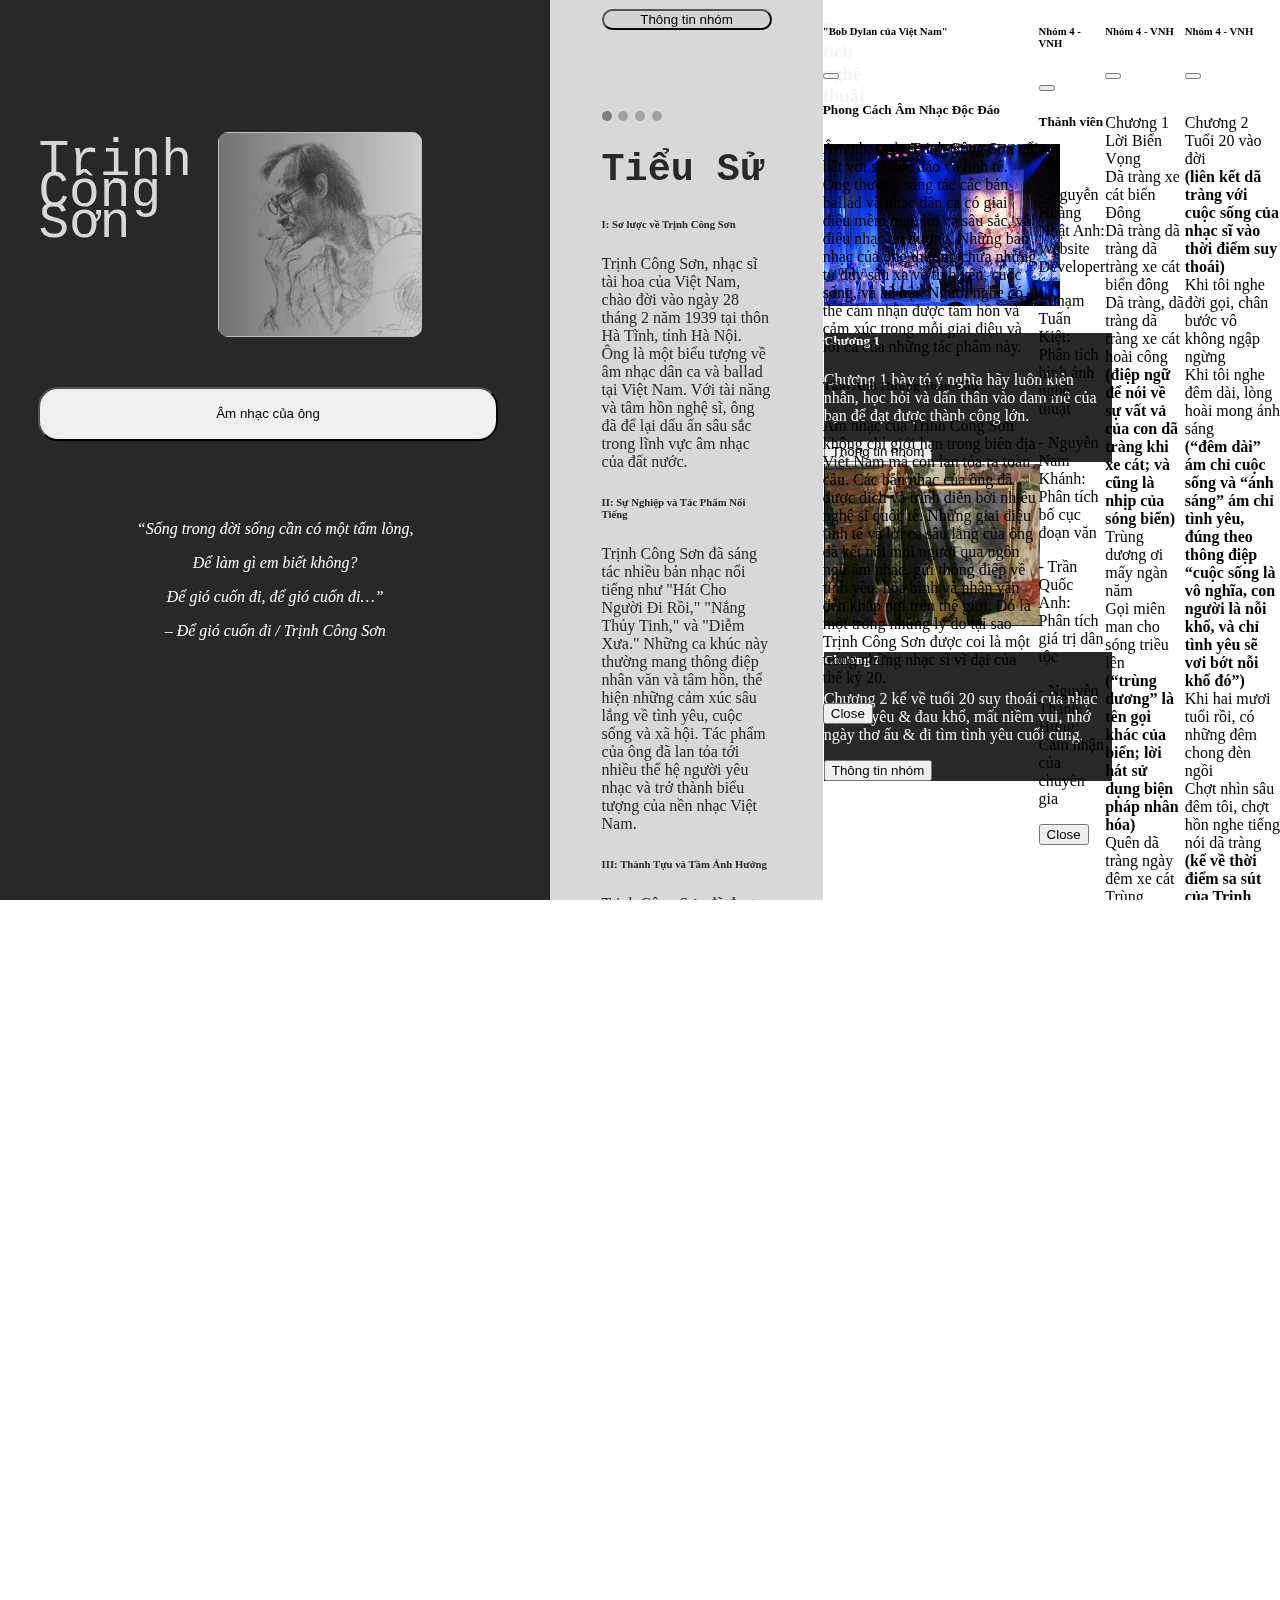
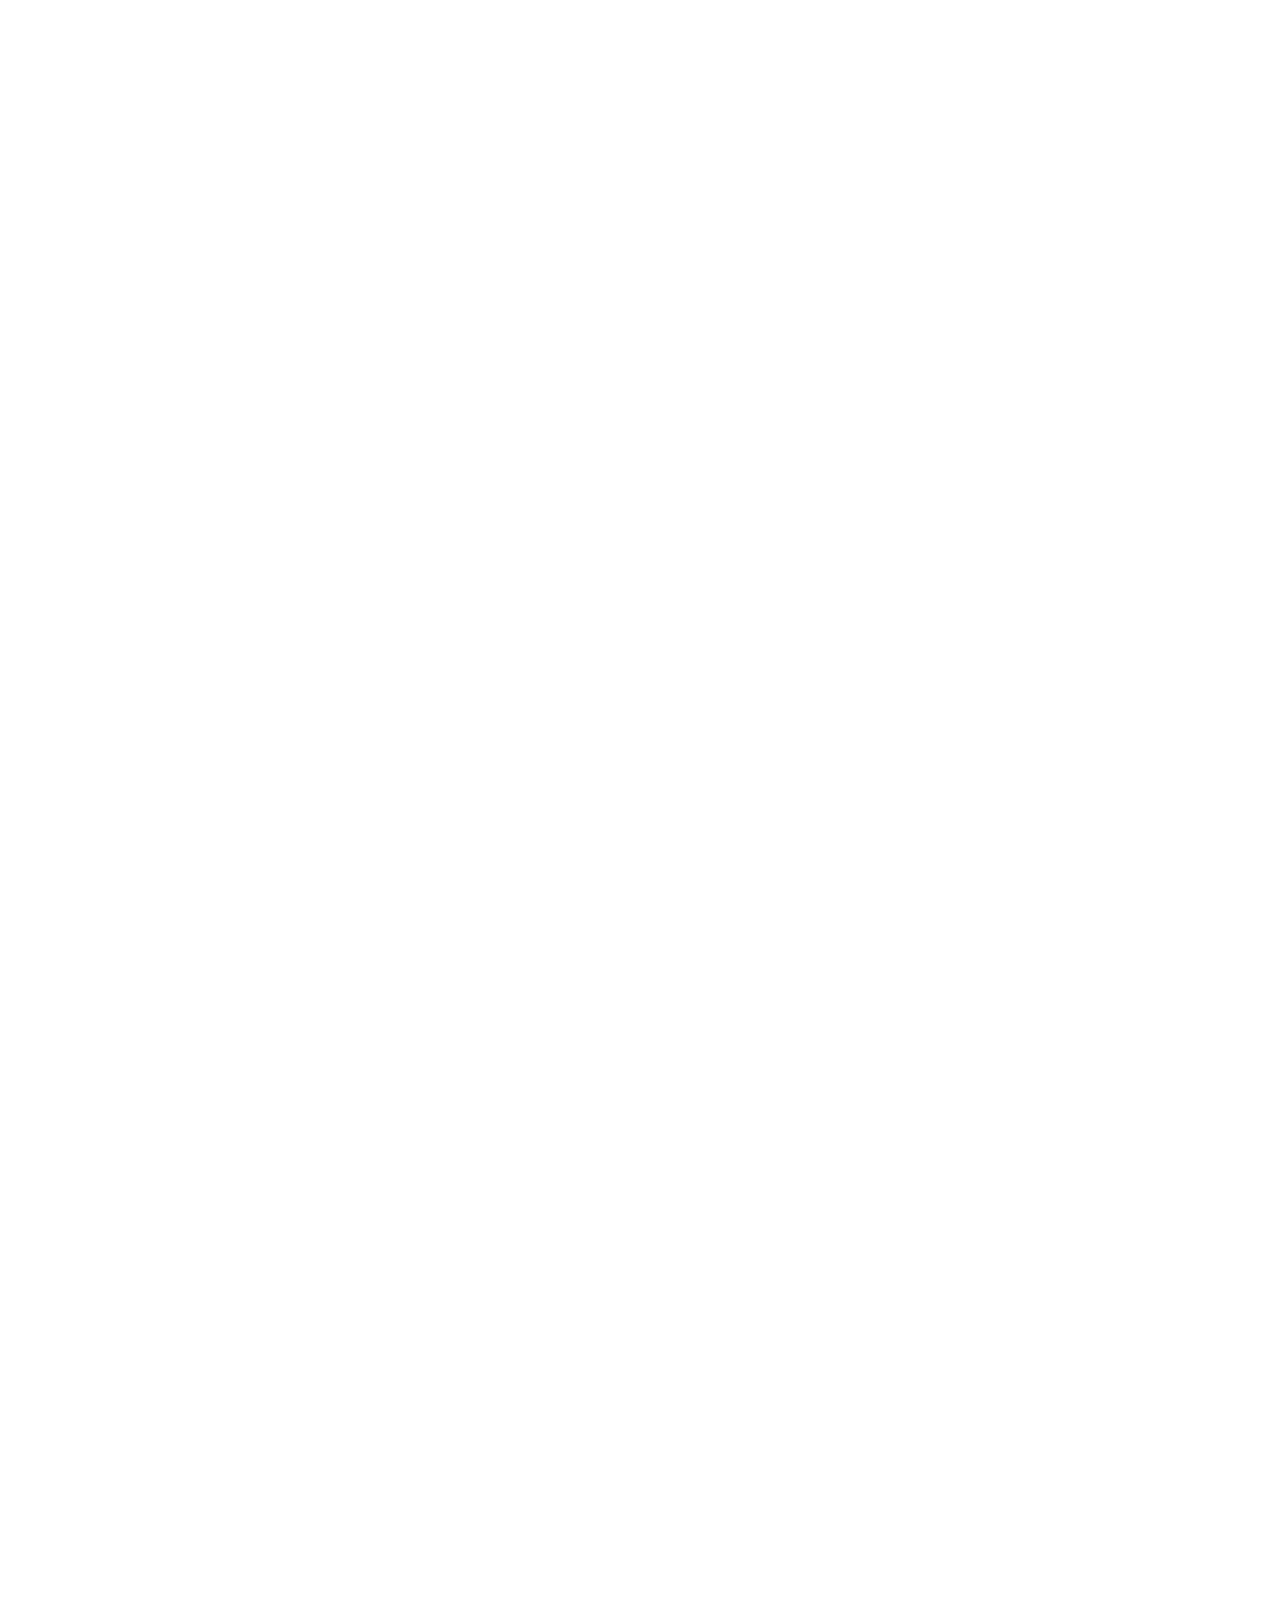
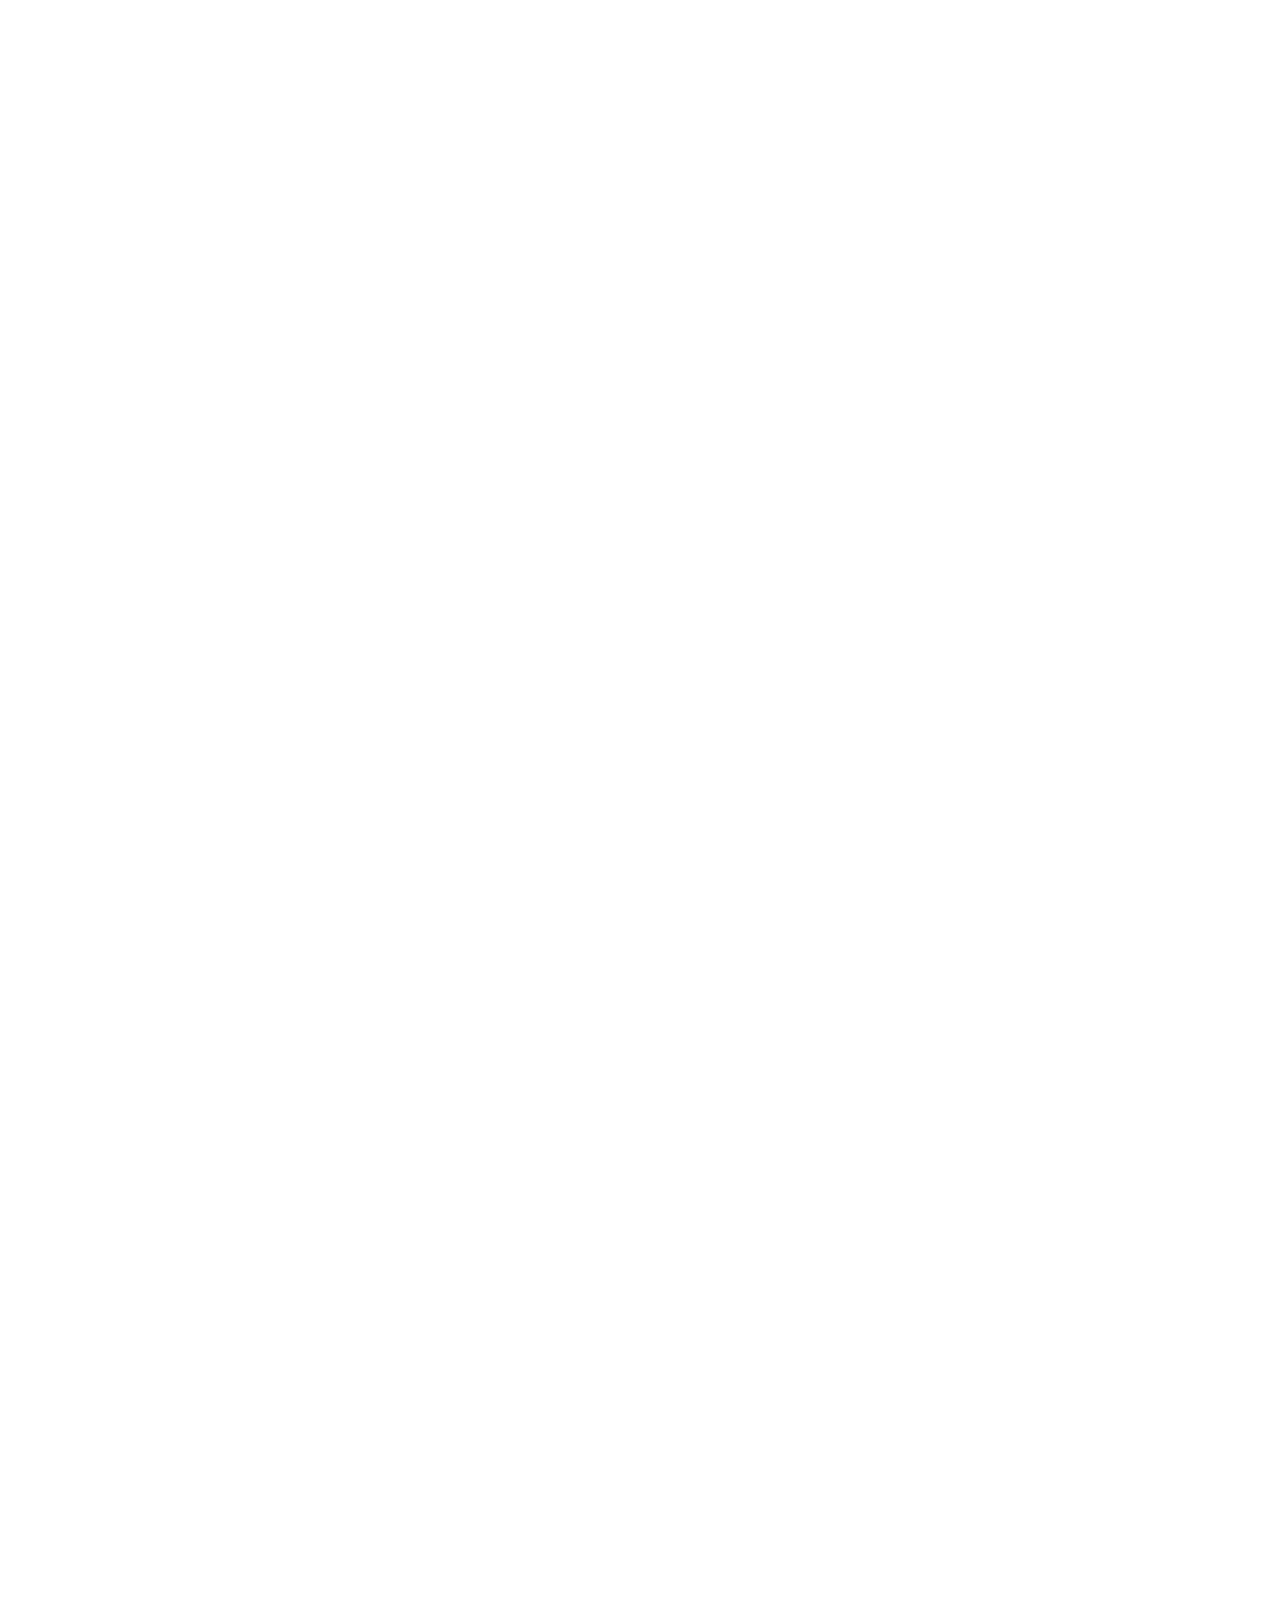
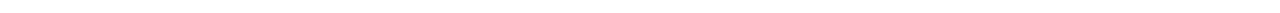
==== VNH.html @ 88e5c763 "VNH v1" ====
<!DOCTYPE html>
<html lang="en">
    <head>
        <meta charset="UTF-8">
        <meta name="viewport" content="width=device-width, initial-scale=1.0">
        <title>Trinh Cong Son</title>
        <link type="text/css" rel="stylesheet" href="VNH.css">
        <link href="https://cdn.jsdelivr.net/npm/bootstrap@5.0.2/dist/css/bootstrap.min.css" rel="stylesheet" integrity="sha384-EVSTQN3/azprG1Anm3QDgpJLIm9Nao0Yz1ztcQTwFspd3yD65VohhpuuCOmLASjC" crossorigin="anonymous">
    </head>
    <body>
        <div class="half-left" id="sec1">
            <div class="blank1" id="blank1">
                <div class="intro-container">
                    <div class="name-container">
                        <p class="name" style="margin-top: -3vh;">Trịnh</p>
                        <p class="name" style="margin-top: -3vh;">Công</p>
                        <p class="name" style="margin-top: -3vh;">Sơn</p>
                    </div>
                    <img class="avatar">
                </div>
                <button type="button" class="btn btn-primary dark-content-in btn-1" data-bs-toggle="modal" data-bs-target="#modal1" onclick="disableWheel()">Âm nhạc của ông</button>
                <div class="dark-content-in" style="text-align: center;">
                    <p style="font-style: italic; color: white">“Sống trong đời sống cần có một tấm lòng,</p>
                    <p style="font-style: italic; color: white">Để làm gì em biết không?</p>
                    <p style="font-style: italic; color: white">Để gió cuốn đi, để gió cuốn đi…”</p>
                    <p style="font-style: italic; color: white">– Để gió cuốn đi / Trịnh Công Sơn</p>
                </div>
            </div>
        </div>

        <div class="half-right" id="sec2">
            <div style="display: flex; justify-content: space-between;" id="parent-info">
                <div></div>
                <div class="info-div">
                    <button type="button" class="info-btn" data-bs-toggle="modal" data-bs-target="#modal2" onclick="disableWheel()">Thông tin nhóm</button>
                </div>
            </div>
            <div class="pg-identifier">
                <div class="sm-pg-identifier" id="pg-1"></div>
                <div class="sm-pg-identifier" id="pg-2"></div>
                <div class="sm-pg-identifier" id="pg-3"></div>
                <div class="sm-pg-identifier" id="pg-4"></div>
            </div>

            <div class="blank3" id="blank3">
                <h1 class="main-title">
                    Tiểu Sử
                </h1>
                <div class="main-text">
                    <h6>I: Sơ lược về Trịnh Công Sơn</h6>
                    <p>Trịnh Công Sơn, nhạc sĩ tài hoa của Việt Nam, chào đời vào ngày 28 tháng 2 năm 1939 tại thôn Hà Tĩnh, tỉnh Hà Nội. Ông là một biểu tượng về âm nhạc dân ca và ballad tại Việt Nam. Với tài năng và tâm hồn nghệ sĩ, ông đã để lại dấu ấn sâu sắc trong lĩnh vực âm nhạc của đất nước.</p>
                    <h6>II: Sự Nghiệp và Tác Phẩm Nổi Tiếng</h6>
                    <p>Trịnh Công Sơn đã sáng tác nhiều bản nhạc nổi tiếng như "Hát Cho Người Đi Rồi," "Nắng Thủy Tinh," và "Diễm Xưa." Những ca khúc này thường mang thông điệp nhân văn và tâm hồn, thể hiện những cảm xúc sâu lắng về tình yêu, cuộc sống và xã hội. Tác phẩm của ông đã lan tỏa tới nhiều thế hệ người yêu nhạc và trở thành biểu tượng của nền nhạc Việt Nam.</p>
                    <h6>III: Thành Tựu và Tầm Ảnh Hưởng</h6>
                    <p>Trịnh Công Sơn đã đoạt nhiều giải thưởng danh giá trong sự nghiệp âm nhạc của mình, bao gồm cả Giải thưởng Hoàng gia về Nhạc Việt Nam. Tác phẩm của ông không chỉ được yêu thích trong nước mà còn được biết đến và yêu mến trên toàn thế giới. Những bản nhạc của ông đã được dịch ra nhiều ngôn ngữ và thể hiện bởi nhiều nghệ sĩ quốc tế.</p>
                    <h6>IV: Kế Hậu và Tình Cảm Cộng Đồng</h6>
                    <p>Trịnh Công Sơn đã ra đi vào ngày 1 tháng 4 năm 2001, nhưng tác phẩm của ông vẫn sống mãi trong trái tim của người yêu nhạc. Cộng đồng người hâm mộ và các nghệ sĩ tiếp tục tôn vinh di sản âm nhạc của ông thông qua các sự kiện và biểu diễn. Ông là một huyền thoại âm nhạc Việt Nam và sự nghiệp của ông sẽ luôn được nhớ đến với tình yêu và tôn kính.</p>
                </div>
            </div>
        </div>

        <div class="new-right" id="sec3">
            <div class="blank2" id="blank2">
                <h3>Phân tích nghệ thuật</h3><br>
                <div class="d-flex">
                    <div class="card" style="margin-right: 2vw;">
                        <img src="att1.jpg" class="card-img-top">
                        <div class="card-body">
                            <h5 class="card-title">Chương 1</h5>
                            <p class="card-text">Chương 1 bày tỏ ý nghĩa hãy luôn kiên nhẫn, học hỏi và dấn thân vào đam mê của bạn để đạt được thành công lớn.</p>
                            <button type="button" class="btn btn-primary" data-bs-toggle="modal" data-bs-target="#modal3" onclick="disableWheel()">Thông tin nhóm</button>
                        </div>
                    </div>

                    <div class="card">
                        <img src="img.jpg" class="card-img-top">
                        <div class="card-body">
                            <h5 class="card-title">Chương 2</h5>
                            <p class="card-text">Chương 2 kể về tuổi 20 suy thoái của nhạc sĩ, tình yêu & đau khổ, mất niềm vui, nhớ ngày thơ ấu & đi tìm tình yêu cuối cùng.</p>
                            <button type="button" class="btn btn-primary" data-bs-toggle="modal" data-bs-target="#modal4" onclick="disableWheel()">Thông tin nhóm</button>
                        </div>
                    </div>
                </div><br>
                <img src="OIP.jpg">
            </div>
        </div>
    </body>


    <!-- Modal -->
    <div class="modal fade" id="modal1" data-bs-backdrop="static" data-bs-keyboard="false" tabindex="-1" aria-labelledby="modal1Label" aria-hidden="true">
        <div class="modal-dialog">
            <div class="modal-content">
                <div class="modal-header">
                    <h6 class="modal-title" id="exampleModalLabel">"Bob Dylan của Việt Nam"</h6>
                    <button type="button" class="btn-close" data-bs-dismiss="modal" aria-label="Close" onclick="enableWheel()"></button>
                </div>
                <div class="modal-body">
                    <h5>Phong Cách Âm Nhạc Độc Đáo</h5>
                    <p>Âm nhạc của Trịnh Công Sơn nổi bật với sự độc đáo và tinh tế. Ông thường sáng tác các bản ballad và nhạc dân ca có giai điệu mềm mại, lời ca sâu sắc, và điệu nhạc du dương. Những bản nhạc của ông thường chứa những tư duy sâu xa về tình yêu, cuộc sống, và xã hội. Người nghe có thể cảm nhận được tâm hồn và cảm xúc trong mỗi giai điệu và lời ca của những tác phẩm này.</p>
                    <h5>Tầm Ảnh Hưởng Toàn Cầu</h5>
                    <p>Âm nhạc của Trịnh Công Sơn không chỉ giới hạn trong biên địa Việt Nam mà còn lan tỏa ra toàn cầu. Các bản nhạc của ông đã được dịch và trình diễn bởi nhiều nghệ sĩ quốc tế. Những giai điệu tinh tế và lời ca sâu lắng của ông đã kết nối mọi người qua ngôn ngữ âm nhạc, gửi thông điệp về tình yêu, hòa bình và nhân văn đến khắp nơi trên thế giới. Đó là một trong những lý do tại sao Trịnh Công Sơn được coi là một trong những nhạc sĩ vĩ đại của thế kỷ 20.</p>
                </div>
                <div class="modal-footer">
                    <button type="button" class="btn btn-secondary" data-bs-dismiss="modal" onclick="enableWheel()">Close</button>
                </div>
            </div>
        </div>
    </div>

    <!-- Modal -->
    <div class="modal fade" id="modal2" data-bs-backdrop="static" data-bs-keyboard="false" tabindex="-1" aria-labelledby="modal2Label" aria-hidden="true">
        <div class="modal-dialog">
            <div class="modal-content">
                <div class="modal-header">
                    <h6 class="modal-title" id="secondModalLabel">Nhóm 4 - VNH</h6>
                    <button type="button" class="btn-close" data-bs-dismiss="modal" aria-label="Close" onclick="enableWheel()"></button>
                </div>
                <div class="modal-body">
                    <h5>Thành viên</h5><br>
                    <p>- Nguyễn Hoàng Nhật Anh: Website Developer</p>
                    <p>- Phạm Tuấn Kiệt: Phân tích hình ảnh nghệ thuật</p>
                    <p>- Nguyễn Nam Khánh: Phân tích bố cục đoạn văn</p>
                    <p>- Trần Quốc Anh: Phân tích giá trị dân tộc</p>
                    <p>- Nguyễn Thành Hưng: Cảm nhận của chuyên gia</p>
                </div>
                <div class="modal-footer">
                    <button type="button" class="btn btn-secondary" data-bs-dismiss="modal" onclick="enableWheel()">Close</button>
                </div>
            </div>
        </div>
    </div>

    <!-- Modal -->
    <div class="modal fade" id="modal3" data-bs-backdrop="static" data-bs-keyboard="false" tabindex="-1" aria-labelledby="modal3Label" aria-hidden="true">
        <div class="modal-dialog">
            <div class="modal-content">
                <div class="modal-header">
                    <h6 class="modal-title" id="thirdModalLabel">Nhóm 4 - VNH</h6>
                    <button type="button" class="btn-close" data-bs-dismiss="modal" aria-label="Close" onclick="enableWheel()"></button>
                </div>
                <div class="modal-body">
                    <p style="white-space: pre-line">
                        Chương 1
                                                                    Lời Biển Vọng
                                                                    Dã tràng xe cát biển Đông
                                                                    Dã tràng dã tràng dã tràng xe cát biển đông
                                                                    Dã tràng, dã tràng dã tràng xe cát hoài công
                        <b>(điệp ngữ để nói về sự vất vả của con dã tràng khi xe cát; và cũng là nhịp của sóng biển)</b>
                        Trùng dương ơi mấy ngàn năm
                                                                    Gọi miên man cho sóng triều lên
                        <b>(“trùng dương” là tên gọi khác của biển; lời hát sử dụng biện pháp nhân hóa)</b>
                        Quên dã tràng ngày đêm xe cát
                                                                    Trùng dương ơi sao nỡ bỏ quên
                        <b>(“sao nỡ bỏ quên” ý muốn nói rằng “đây không phải là lỗi của trùng dương nhưng tại sao trùng dương lại làm thế?”)</b>
                        Gọi cơn sóng đau khi sóng triều lên
                        <b>(“đau” là vì nó xóa hết công sức xe cát của con dã tràng)</b>
                        Công dã tràng muôn đời vỡ tan (sisyphus)
                                                                    Trùng dương, trùng dương gọi xa còn nhớ
                                                                    Trùng dương đưa sóng vào bờ
                                                                    Ngày đêm nghe nắng nghe mưa
                                                                    dã tràng vẫn đem hoài công
                                                                    Hải đăng mắt đêm gọi mãi
                        <b>(tất cả sự vật trong bản trường ca đều được nhân hóa để thêm lòng thương tiếc cho con dã tràng và cho người nghe hiểu thêm về cuộc sống trong mắt dã tràng)</b>
                        Trùng dương đưa sóng vào bờ
                                                                    Đùa lên biển cát hoang vu
                                                                    Xóa từng mảnh công dã tràng
                                                                    Dã tràng khóc cho thân mình
                                                                    Trùng dương trùng dương gợi xa còn nhớ
                                                                    Trùng dương ..... nhớ ....
                                                                    Tiếng hát của dã tràng - bể cát và thân phận đó
                        <b>(kể chuyện theo góc nhìn của dã tràng)</b>
                        Khi mưa lên, khi nắng về,
                                                                    khi sương rơi, khi thu buồn,
                                                                    khi chim én bay vào mùa xuân,
                                                                    mình tôi đi, triền núi đến,
                                                                    tôi xe cát nghe thân lưu đày,
                                                                    mình tôi đi, làn sóng đến,
                                                                    nghe công vỡ cho thân ru mềm.
                        <b>(“thân” ám chỉ dã tràng và tác giả?)</b>
                        Trùng dương ơi đã mấy ngàn năm,
                                                                    gọi miên man cho sóng triều lên,
                                                                    quên dã tràng đêm ngày xe cát,
                                                                    trùng dương ơi sao nỡ bỏ quên,
                                                                    Gọi cơn đau khi sóng triều lên
                                                                    Công dã tràng muôn đời vỡ tan.
                        <b>(điệp câu để lặp lại chu kì một lần nữa?)</b>
                        Bãi cát chiều và lời vỗ về của người khách lạ
                                                                    Này dã tràng ơi nghe thân lưu đày,
                                                                    ngàn năm còn mãi, ngàn sau còn mãi
                                                                    cho vai thêm gầy khi nắng khi mưa
                        <b>(“cho vai thêm gầy” nói về sức của con dã tràng từ từ mai một)</b>
                        Trùng dương lên, trùng dương lên,
                                                                    bờ cát trắng, bờ cát trắng,
                                                                    trùng dương lên gọi mây thêm cho sóng cuồng nộ
                                                                    Niềm đau vô vàn của thân phận
                                                                    Thôi còn gì nữa đâu, còn gì nữa đâu,
                                                                    xác dã tràng trắng bể thù sâu
                        <b>(“trắng bể thù sâu” nghĩa là)</b>
                        Không còn gì nữa đâu
                                                                    còn dài mãi sau đời lên cơn đau
                                                                    Lời nói trên không
                                                                    Trùng dương ơi đã mấy ngàn năm
                                                                    gọi miên man cho sóng triều lên
                                                                    quên dã tràng đêm ngày xe cát.
                                                                    Trùng dương ơi sao nỡ bỏ quên
                                                                    gọi cơn đau khi sóng triều lên
                                                                    công dã tràng muôn đời vỡ tan</p>
                </div>
                <div class="modal-footer">
                    <button type="button" class="btn btn-secondary" data-bs-dismiss="modal" onclick="enableWheel()">Close</button>
                </div>
            </div>
        </div>
    </div>

    <!-- Modal -->
    <div class="modal fade" id="modal4" data-bs-backdrop="static" data-bs-keyboard="false" tabindex="-1" aria-labelledby="modal4Label" aria-hidden="true">
        <div class="modal-dialog">
            <div class="modal-content">
                <div class="modal-header">
                    <h6 class="modal-title" id="fourthModalLabel">Nhóm 4 - VNH</h6>
                    <button type="button" class="btn-close" data-bs-dismiss="modal" aria-label="Close" onclick="enableWheel()"></button>
                </div>
                <div class="modal-body">
                    <p style="white-space: pre-line">
                        Chương 2
                                                Tuổi 20 vào đời
                        <b>(liên kết dã tràng với cuộc sống của nhạc sĩ vào thời điểm suy thoái)</b>
                        Khi tôi nghe đời gọi, chân bước vô không ngập ngừng
                                                Khi tôi nghe đêm dài, lòng hoài mong ánh sáng
                        <b>(“đêm dài” ám chỉ cuộc sống và “ánh sáng” ám chỉ tình yêu, đúng theo thông điệp “cuộc sống là vô nghĩa, con người là nỗi khổ, và chỉ tình yêu sẽ vơi bớt nỗi khổ đó”)</b>
                        Khi hai mươi tuổi rồi, có những đêm chong đèn ngồi
                                                Chợt nhìn sâu đêm tôi, chợt hồn nghe tiếng nói dã tràng
                        <b>(kể về thời điểm sa sút của Trịnh Công Sơn và câu chuyện của Sisyphus mà ông đã đọc; một nghĩa nữa là nhìn vào sự trống vắng của đêm tối làm tác giả gợi đến sự trống vắng trong lòng ông)</b>
                        dã tràng dã tràng xe cát biển đông
                                                dã tràng dã tràng dã tràng xe cát hoài công
                                                Niềm đau khoảng không
                                                Từ đó tuổi hai mươi không còn biết vui
                                                Từ đó đêm suy tư cho đời lắng sâu,
                                                những đêm khuya về rã rời,
                                                bàn tay hoang vu gọi mãi,
                        <b>(“bàn tay gọi mãi“ có thể được hiểu là đang tìm kiếm tình yêu, tìm kiếm ánh sáng)</b>
                        gọi vào niềm không buốt đau,
                                                gọi vào ngày sau nhớ nhau
                        <b>(“ngày sau nhớ nhau” nghĩa là sự tách biệt, tiêc nuối)</b>
                        Buồn vui và tuổi đó
                                                Xuân hạ thu đông bốn mùa làm tóc trắng,
                        <b>(“làm tóc trắng” nghĩa là )</b>
                        tôi gọi tên tôi khắp chốn non ngàn,
                                                tôi dìu tôi đi giữa trời lên bão tố,
                        <b>(quyết tâm tìm kiếm tình yêu thương?)</b>
                        xuân hạ thu đông theo gót chân hờ
                                                Chốn nương náu
                                                Gọi vào tình yêu, gọi vào tình yêu, gọi vào tình yêu,
                                                sáng lên đồi núi bắt loa gọi vào tình yêu
                                                Lời buồn thánh
                                                Ôi ! thiên đàng thuở nhỏ, ngai vàng từ thuở
                        <b>(hình ảnh “ngai vàng” nghĩa là niềm hạnh phúc, là tình yêu thương)</b>
                        Thuở mới sinh ra trời đất là nhà
                                                Nay đã mất rồi trong tuổi đôi mươi
                                                Ngai vàng đã mất lâu rồi
                                                Thân dày dấu trong môi cười
                        <b>(ẩn giấu suy tư tiêu cực khi cười)</b>
                        Tay dài gối giấc ngủ vùi
                        <b>(ngủ vùi đồng nghĩa với ngủ đông)</b>
                        Nghe mình hóa thân lâu rồi
                        <b>(liên kết với sự tích của dã tràng?)</b>

                        Bốn mùa là niềm vô vọng
                                                Xuân hạ thu đông bốn mùa làm tóc trắng
                                                tôi gọi cơn đau cho nước về nguồn
                                                tôi dìu tôi đi giữa trời lên bão tố
                                                dã tràng hai tay với tháng năm chờ
                                                Ngỏ ý
                                                Còn gì đâu, còn gì đâu mà không thương nhau
                                                Niềm hoang vu gói đầy mắt dại
                                                Niềm cô đơn như mây ngàn tới
                                                còn gì đâu còn gì đâu mà không thương nhau
                                                Chốn trú ẩn cuối cùng
                        <b>(Tình yêu mọc cánh thiên thần)</b>
                        Tên tháng ngày viết trên môi cười
                                                đốt đêm dài nghe ngóng tình yêu
                                                nghe dã tràng, xuống hai vai gầy
                        <b>(“xuống hai vai gầy” nghĩa là trút gánh nặng?)</b>
                        đốt cơn buồn, đi đến tình yêu
                        <b>(đã tìm được lòng yêu thương)</b>
                        Gọi vào tình yêu, gọi vào tình yêu, gọi vào tình yêu
                                                Ta ra ngàn lối bắt loa gọi vào tình yêu

                    </p>
                </div>
                <div class="modal-footer">
                    <button type="button" class="btn btn-secondary" data-bs-dismiss="modal" onclick="enableWheel()">Close</button>
                </div>
            </div>

        </div>
    </div>

    <script type="text/javascript" src="VNH.js"></script>
    <script src="https://cdn.jsdelivr.net/npm/bootstrap@5.0.2/dist/js/bootstrap.bundle.min.js" integrity="sha384-MrcW6ZMFYlzcLA8Nl+NtUVF0sA7MsXsP1UyJoMp4YLEuNSfAP+JcXn/tWtIaxVXM" crossorigin="anonymous"></script>
</html>
---- VNH.css ----
body,
html {
    margin: 0;
    padding: 0;
    height: 100vh;
    display: flex;
    overflow: hidden !important;
}

body {
    transform: translate3d(0px, 0px, 0px);
    transition: all 700ms ease;
}

.half-left {
    background-color: #28282B;
    animation: start-half-left 5s;
}

.blank1 {
    width: 37vw !important;
    height: inherit;
    margin: 0;
    padding: 4vw 3vw 3vw 3vw;
    display: flex;
    flex-direction: column;
}

.half-right {
    background-color: rgb(216, 216, 216);
    color: #28282B;
    width: 63vw !important;
    height: inherit;
    margin: 0;
    padding: 0 4vw 0 4vw;
    z-index: 2;
    /* overflow-y: hidden; */
}

.dark-content-in {
    animation: start-content 5s;
}

.main-title {
    animation: start-content 5s;
    font-size: 3vw;
    font-weight: bold;
    margin-top: 3vh;
    font-family: 'Courier New', Courier, monospace;
}

.main-text {
    animation: start-content 3.3s;
}

.intro-container {
    display: flex;
    margin-bottom: 50px;
}

.avatar {
    position: relative;
    background-image: url("trinhcongson31.webp");
    background-size: cover !important;
    width: 16vw;
    height: 16vw;
    margin: 9vh 0 0 2vw;
    animation: start-avatar 5s;
    border-radius: 10px;
    z-index: 1;
}

.name {
    color: rgb(216, 216, 216);
    font-family: 'Courier New', Courier, monospace;
    margin: 0;
}

.name-container {
    animation: start-name 5s;
    font-size: 4vw;
    margin-top: 12vh;
    padding: 0;
    display: flex;
    flex-direction: column !important;
}

.btn-1 {
    height: 6vh !important;
    border-radius: 20px !important;
    width: 97%;
    margin-bottom: 7vh;
}

.new-right {
    background-color: #28282B;
}

.blank2 {
    width: 0vw;
    height: inherit;
    margin: 0;
    color: whitesmoke;
    /* padding: 4vw 3vw 3vw 3vw; */
    display: flex;
    flex-direction: column;
}

.pg-identifier {
    display: flex;
    justify-content: space-between;
    width: 60px;
    margin-top: 9vh;
    margin-right: 40%;
    animation: start-content 5s;
}

.sm-pg-identifier {
    width: 10px;
    height: 10px;
    border-radius: 50%;
    background-color: rgb(161, 161, 161);
}

.info-btn {
    border-radius: 20px;
    background-color: rgb(212, 212, 212);
    animation: start-content 3.3s;
    width: 170px;
}

.info-div {
    display: flex;
    flex-direction: column;
    margin-top: 1vh;
}

.card {
    width: 18rem; 
    border: 1px white solid;
    border-radius: 10px !important;
}

.card-body {
    background-color: #28282B; 
}

.card-img-top {
    height: 18vh;
}


@keyframes start-name {
    0% {
        opacity: 0;
        margin-left: 25vw;
        margin-top: 22vh;
        font-size: 6vw;
    }

    40% {
        opacity: 1;
        margin-left: 25vw;
        margin-top: 22vh;
        font-size: 6vw;
    }

    75% {
        margin-left: 0;
        margin-top: 22vh;
        font-size: 4vw;
    }

    100% {
        font-size: 4vw;
    }
}

@keyframes start-avatar {
    0% {
        opacity: 0;
        border-radius: 50%;
        margin-left: 52vw;
        margin-top: 17vh;
        width: 26vw;
        height: 26vw;
        z-index: 3;
        position: absolute;
    }

    40% {
        opacity: 1;
        border-radius: 50%;
        margin-left: 52vw;
        margin-top: 17vh;
        width: 26vw;
        height: 26vw;
        z-index: 3;
        position: absolute;
    }

    75% {
        border-radius: 10px;
        margin-left: 13.9999vw;
        margin-top: 20vh;
        width: 16vw;
        height: 16vw;
        z-index: 3;
        position: absolute;
    }

    75.1% {
        position: relative;
        margin-left: 2vw;
    }

    100% {
        margin-top: 9vh;
    }
}

@keyframes start-content {
    0% {
        opacity: 0;
    }

    80% {
        opacity: 0;
    }

    100% {
        opacity: 1;
    }
}

@keyframes start-content-2 {
    0% {
        width: 0vw;
    }

    100% {
        width: 37vw;
    }
}

@keyframes stop-content {
    0% {
        opacity: 1;
        width: 37vw;
    }

    80% {
        opacity: 1;
    }

    100% {
        opacity: 0;
        width: 0vw;
    }
}

@keyframes content-on {
    0% {
        display: none;
        opacity: 0;
    }

    100% {
        display: flex;
        opacity: 1;
    }
}

@keyframes content-off {
    0% {
        display: flex;
        opacity: 0;
    }

    100% {
        display: none;
        opacity: 0;
    }
}

@keyframes start-half-left {
    0% {
        width: 67vw;
    }

    40% {
        width: 67vw;
    }

    75% {
        width: 37vw;
    }

    100% {
        width: 37vw;
    }
}

@keyframes start-half-right {
    0% {
        width: 33vw;
    }

    40% {
        width: 33vw;
    }

    75% {
        width: 63vw;
    }

    100% {
        width: 63vw;
    }
}

@keyframes slide-in {
    0% {
        width: 0vw;
        opacity: 0;
        padding: 0;
    }

    80% {
        opacity: 0;
        padding: 0;
    }

    80.1% {
        padding: 4vw 3vw 3vw 3vw;
    }

    100% {
        width: 37vw;
        opacity: 1;
        padding: 4vw 3vw 3vw 3vw;
    }
}

@keyframes slide-out {
    0% {
        width: 37vw;
        padding: 4vw 3vw 3vw 3vw;
        opacity: 1;
    }

    20% {
        opacity: 0;
        padding: 4vw 3vw 3vw 3vw;
    }

    20.1% {
        padding: 0;
    }

    100% {
        width: 0vw;
        opacity: 0;
        padding: 0;
    }
}

@keyframes changeContent {
    0% {
        opacity: 1;
    }

    50% {
        opacity: 0;
    }

    100% {
        opacity: 1;
    }
}

@keyframes back-to-front {
    0% {
        flex-direction: row;
        opacity: 1;
    }

    20% {
        opacity: 0;
    }

    80% {
        opacity: 0;
    }

    100% {
        flex-direction: row-reverse;
        opacity: 1;
    }
}

@keyframes front-to-back {
    0% {
        flex-direction: row-reverse;
        opacity: 1;
    }

    20% {
        opacity: 0;
    }

    80% {
        opacity: 0;
    }

    100% {
        flex-direction: row;
        opacity: 1;
    }
}
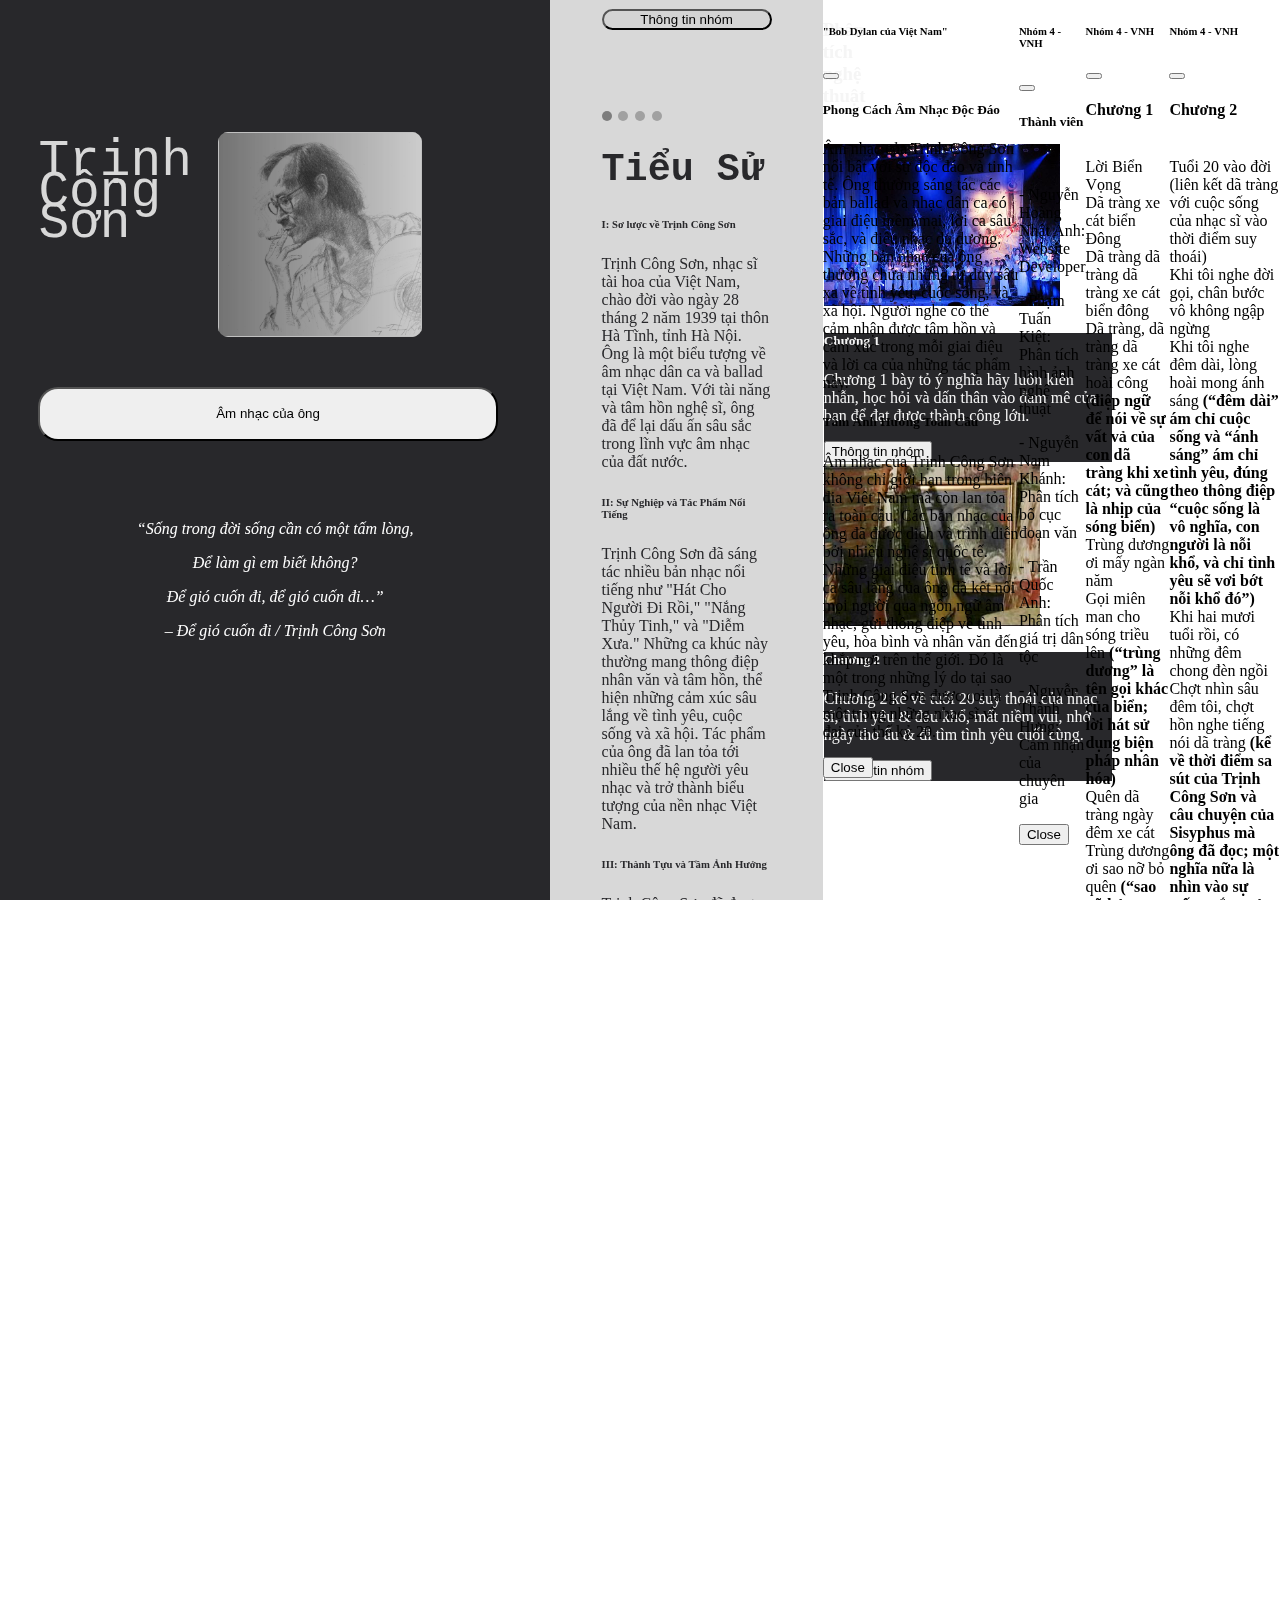
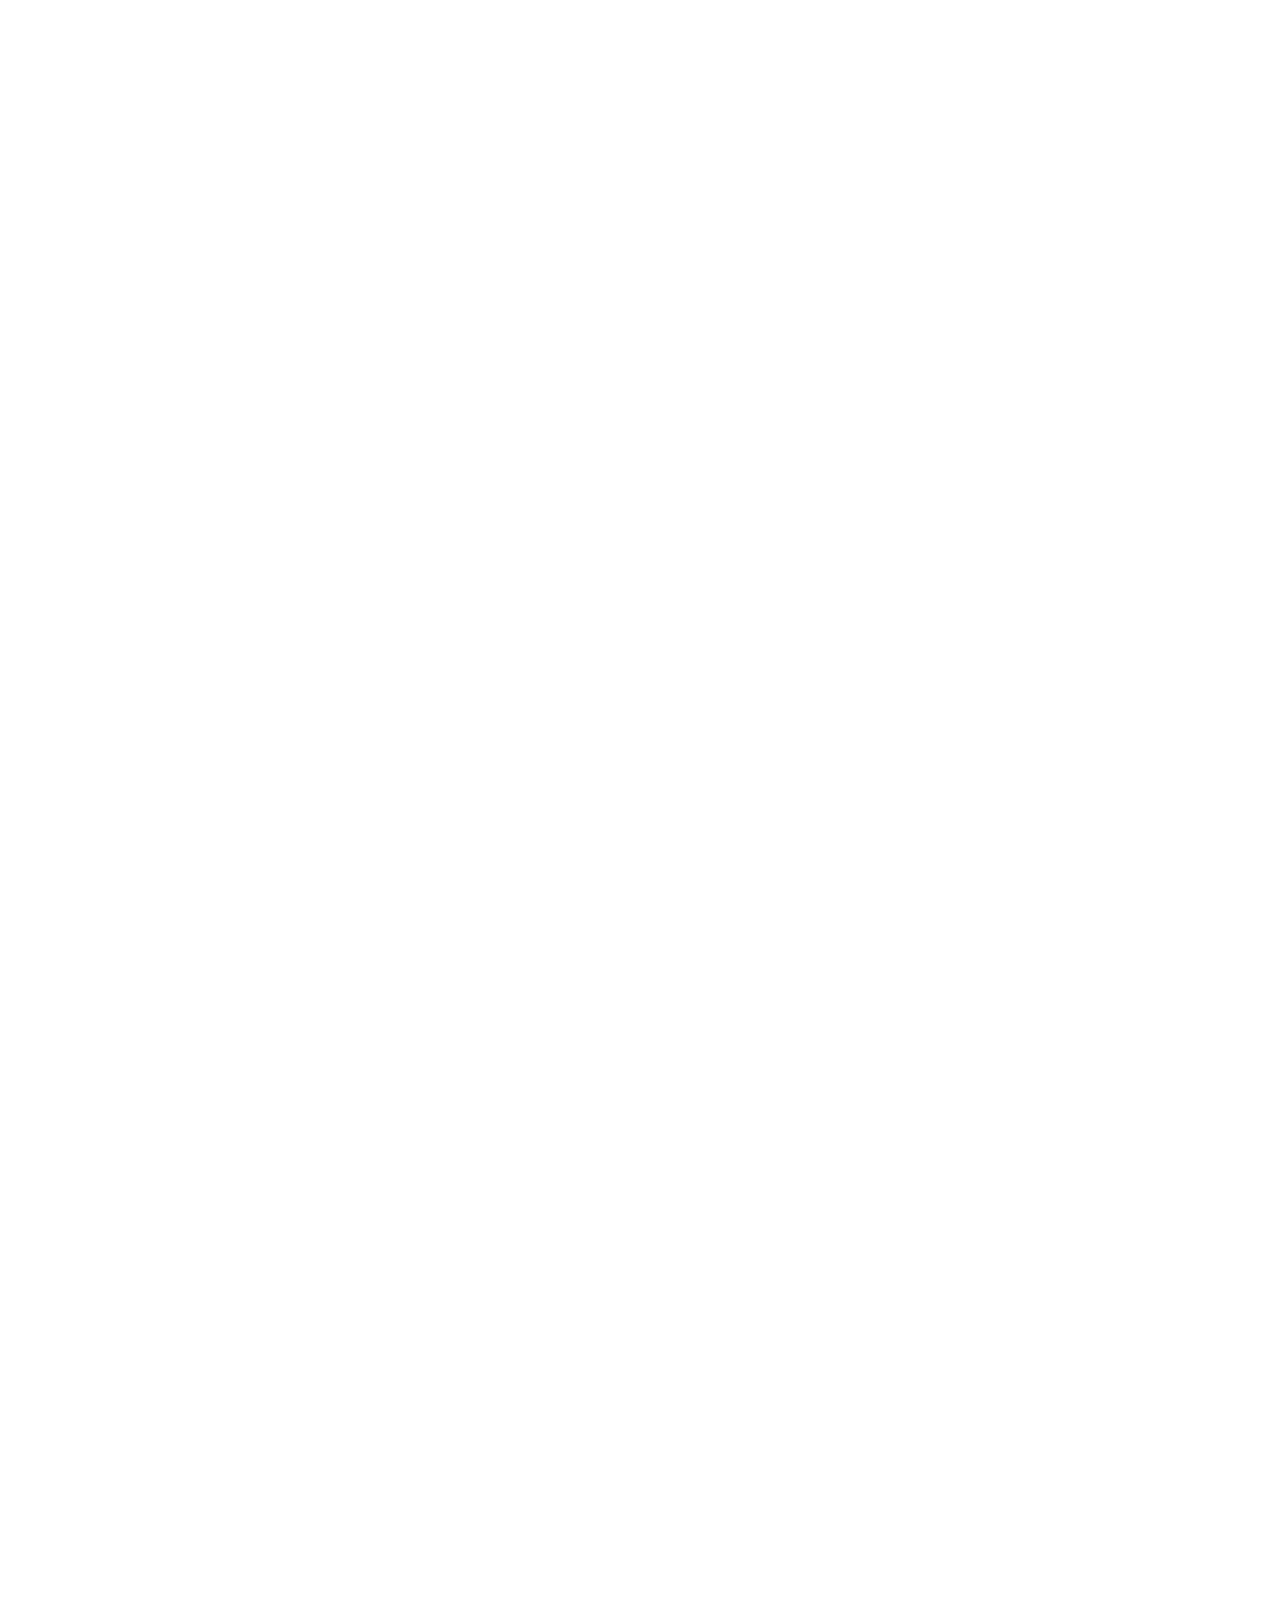
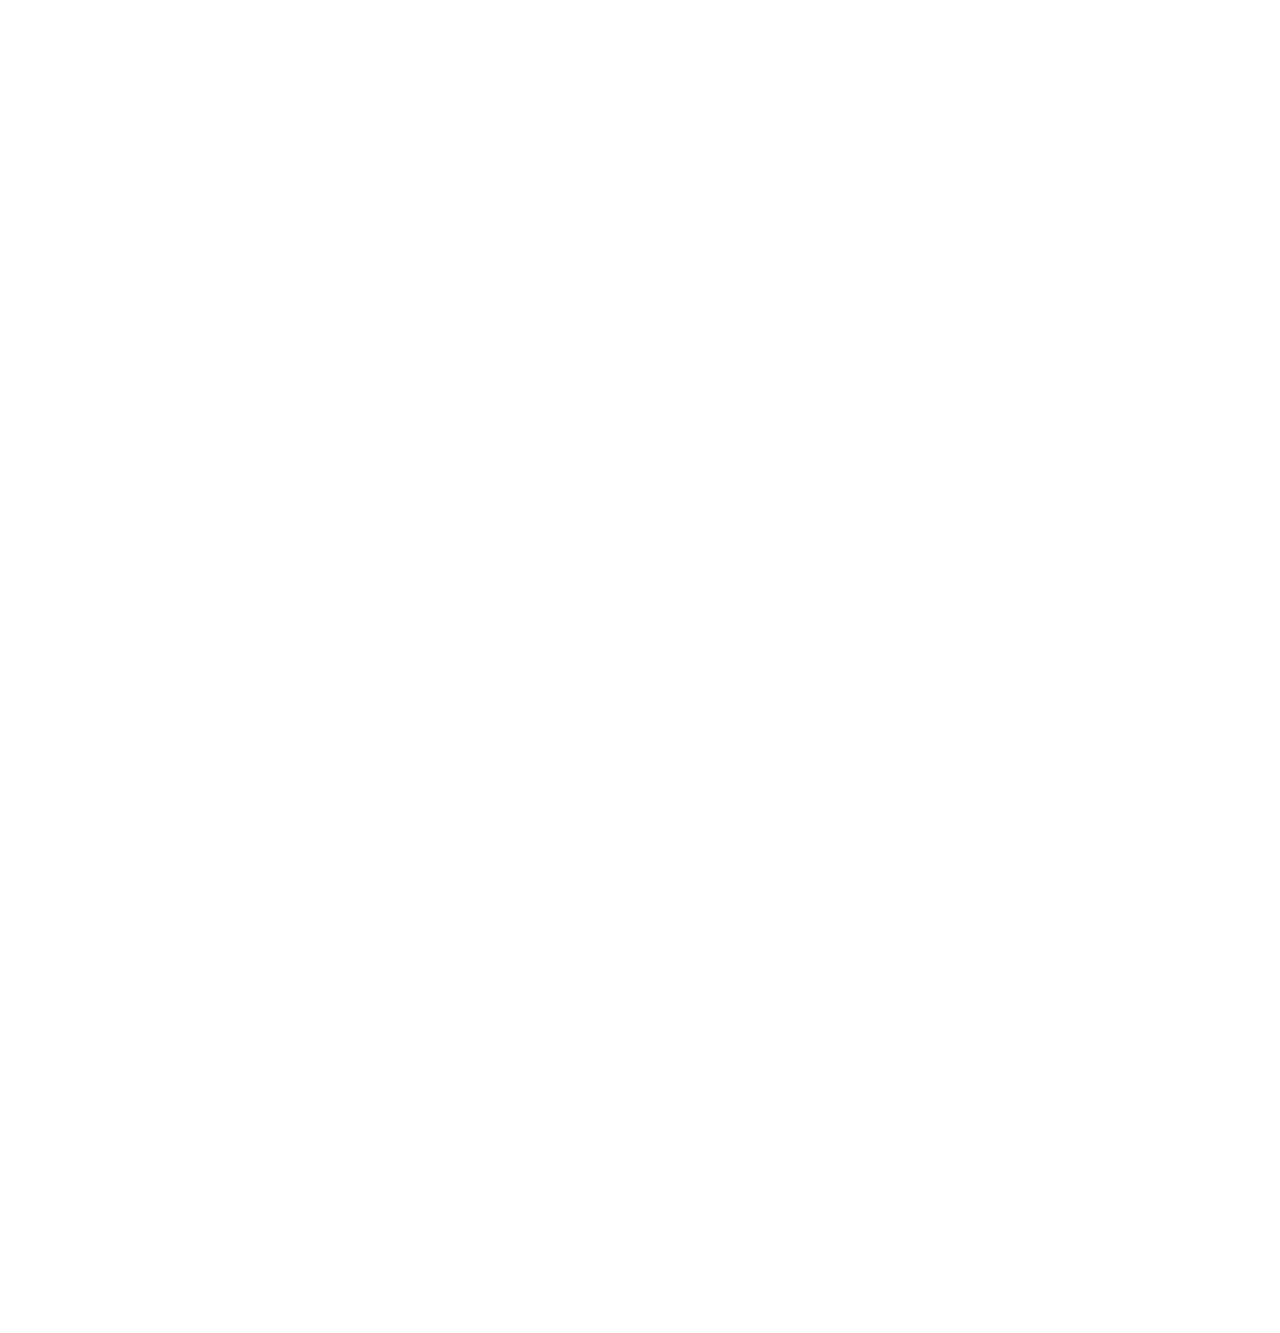
==== commit b9c597a3: "Kiet part update" ====
--- a/VNH.html
+++ b/VNH.html
@@ -140,72 +140,63 @@
                     <button type="button" class="btn-close" data-bs-dismiss="modal" aria-label="Close" onclick="enableWheel()"></button>
                 </div>
                 <div class="modal-body">
+                    <h4>Chương 1</h4>
                     <p style="white-space: pre-line">
-                        Chương 1
-                                                                    Lời Biển Vọng
-                                                                    Dã tràng xe cát biển Đông
-                                                                    Dã tràng dã tràng dã tràng xe cát biển đông
-                                                                    Dã tràng, dã tràng dã tràng xe cát hoài công
-                        <b>(điệp ngữ để nói về sự vất vả của con dã tràng khi xe cát; và cũng là nhịp của sóng biển)</b>
-                        Trùng dương ơi mấy ngàn năm
-                                                                    Gọi miên man cho sóng triều lên
-                        <b>(“trùng dương” là tên gọi khác của biển; lời hát sử dụng biện pháp nhân hóa)</b>
-                        Quên dã tràng ngày đêm xe cát
-                                                                    Trùng dương ơi sao nỡ bỏ quên
-                        <b>(“sao nỡ bỏ quên” ý muốn nói rằng “đây không phải là lỗi của trùng dương nhưng tại sao trùng dương lại làm thế?”)</b>
-                        Gọi cơn sóng đau khi sóng triều lên
-                        <b>(“đau” là vì nó xóa hết công sức xe cát của con dã tràng)</b>
-                        Công dã tràng muôn đời vỡ tan (sisyphus)
-                                                                    Trùng dương, trùng dương gọi xa còn nhớ
-                                                                    Trùng dương đưa sóng vào bờ
-                                                                    Ngày đêm nghe nắng nghe mưa
-                                                                    dã tràng vẫn đem hoài công
-                                                                    Hải đăng mắt đêm gọi mãi
-                        <b>(tất cả sự vật trong bản trường ca đều được nhân hóa để thêm lòng thương tiếc cho con dã tràng và cho người nghe hiểu thêm về cuộc sống trong mắt dã tràng)</b>
-                        Trùng dương đưa sóng vào bờ
-                                                                    Đùa lên biển cát hoang vu
-                                                                    Xóa từng mảnh công dã tràng
-                                                                    Dã tràng khóc cho thân mình
-                                                                    Trùng dương trùng dương gợi xa còn nhớ
-                                                                    Trùng dương ..... nhớ ....
-                                                                    Tiếng hát của dã tràng - bể cát và thân phận đó
-                        <b>(kể chuyện theo góc nhìn của dã tràng)</b>
-                        Khi mưa lên, khi nắng về,
-                                                                    khi sương rơi, khi thu buồn,
-                                                                    khi chim én bay vào mùa xuân,
-                                                                    mình tôi đi, triền núi đến,
-                                                                    tôi xe cát nghe thân lưu đày,
-                                                                    mình tôi đi, làn sóng đến,
-                                                                    nghe công vỡ cho thân ru mềm.
-                        <b>(“thân” ám chỉ dã tràng và tác giả?)</b>
-                        Trùng dương ơi đã mấy ngàn năm,
-                                                                    gọi miên man cho sóng triều lên,
-                                                                    quên dã tràng đêm ngày xe cát,
-                                                                    trùng dương ơi sao nỡ bỏ quên,
-                                                                    Gọi cơn đau khi sóng triều lên
-                                                                    Công dã tràng muôn đời vỡ tan.
-                        <b>(điệp câu để lặp lại chu kì một lần nữa?)</b>
-                        Bãi cát chiều và lời vỗ về của người khách lạ
-                                                                    Này dã tràng ơi nghe thân lưu đày,
-                                                                    ngàn năm còn mãi, ngàn sau còn mãi
-                                                                    cho vai thêm gầy khi nắng khi mưa
-                        <b>(“cho vai thêm gầy” nói về sức của con dã tràng từ từ mai một)</b>
-                        Trùng dương lên, trùng dương lên,
-                                                                    bờ cát trắng, bờ cát trắng,
-                                                                    trùng dương lên gọi mây thêm cho sóng cuồng nộ
-                                                                    Niềm đau vô vàn của thân phận
-                                                                    Thôi còn gì nữa đâu, còn gì nữa đâu,
-                                                                    xác dã tràng trắng bể thù sâu
-                        <b>(“trắng bể thù sâu” nghĩa là)</b>
-                        Không còn gì nữa đâu
-                                                                    còn dài mãi sau đời lên cơn đau
-                                                                    Lời nói trên không
-                                                                    Trùng dương ơi đã mấy ngàn năm
-                                                                    gọi miên man cho sóng triều lên
-                                                                    quên dã tràng đêm ngày xe cát.
-                                                                    Trùng dương ơi sao nỡ bỏ quên
-                                                                    gọi cơn đau khi sóng triều lên
-                                                                    công dã tràng muôn đời vỡ tan</p>
+                        Lời Biển Vọng
+                                                Dã tràng xe cát biển Đông
+                                                Dã tràng dã tràng dã tràng xe cát biển đông
+                                                Dã tràng, dã tràng dã tràng xe cát hoài công <b>(điệp ngữ để nói về sự vất vả của con dã tràng khi xe cát; và cũng là nhịp của sóng biển)</b>
+                                                Trùng dương ơi mấy ngàn năm
+                                                Gọi miên man cho sóng triều lên <b>(“trùng dương” là tên gọi khác của biển; lời hát sử dụng biện pháp nhân hóa)</b>
+                                                Quên dã tràng ngày đêm xe cát
+                                                Trùng dương ơi sao nỡ bỏ quên <b>(“sao nỡ bỏ quên” ý muốn nói rằng “đây không phải là lỗi của trùng dương nhưng tại sao trùng dương lại làm thế?”)</b>
+                                                Gọi cơn sóng đau khi sóng triều lên <b>(“đau” là vì nó xóa hết công sức xe cát của con dã tràng)</b>
+                                                Công dã tràng muôn đời vỡ tan <b>(sisyphus)</b>
+                                                Trùng dương, trùng dương gọi xa còn nhớ
+                                                Trùng dương đưa sóng vào bờ
+                                                Ngày đêm nghe nắng nghe mưa
+                                                dã tràng vẫn đem hoài công
+                                                Hải đăng mắt đêm gọi mãi <b>(tất cả sự vật trong bản trường ca đều được nhân hóa để thêm lòng thương tiếc cho con dã tràng và cho người nghe hiểu thêm về cuộc sống trong mắt dã tràng)</b>
+                                                Trùng dương đưa sóng vào bờ
+                                                Đùa lên biển cát hoang vu
+                                                Xóa từng mảnh công dã tràng
+                                                Dã tràng khóc cho thân mình
+                                                Trùng dương trùng dương gợi xa còn nhớ
+                                                Trùng dương..... nhớ....
+                                                Tiếng hát của dã tràng - bể cát và thân phận đó <b>(kể chuyện theo góc nhìn của dã tràng)</b>
+                                                Khi mưa lên, khi nắng về,
+                                                khi sương rơi, khi thu buồn,
+                                                khi chim én bay vào mùa xuân,
+                                                mình tôi đi, triền núi đến,
+                                                tôi xe cát nghe thân lưu đày,
+                                                mình tôi đi, làn sóng đến,
+                                                nghe công vỡ cho thân ru mềm. <b>(“thân” ám chỉ dã tràng và tác giả?)</b>
+                                                Trùng dương ơi đã mấy ngàn năm,
+                                                gọi miên man cho sóng triều lên,
+                                                quên dã tràng đêm ngày xe cát,
+                                                trùng dương ơi sao nỡ bỏ quên,
+                                                Gọi cơn đau khi sóng triều lên
+                                                Công dã tràng muôn đời vỡ tan. <b>(điệp câu để lặp lại chu kì một lần nữa?)</b>
+                                                Bãi cát chiều và lời vỗ về của người khách lạ
+                                                Này dã tràng ơi nghe thân lưu đày,
+                                                ngàn năm còn mãi, ngàn sau còn mãi
+                                                cho vai thêm gầy khi nắng khi mưa <b>(“cho vai thêm gầy” nói về sức của con dã tràng từ từ mai một)</b>
+                                                Trùng dương lên, trùng dương lên,
+                                                bờ cát trắng, bờ cát trắng,
+                                                trùng dương lên gọi mây thêm cho sóng cuồng nộ
+                                                Niềm đau vô vàn của thân phận
+                                                Thôi còn gì nữa đâu, còn gì nữa đâu,
+                                                xác dã tràng trắng bể thù sâu <b>(“trắng bể thù sâu” nghĩa là trong lòng không có gì ngoài lòng hận thù và thương thân)</b>
+                                                Không còn gì nữa đâu
+                                                còn dài mãi sau đời lên cơn đau
+                                                Lời nói trên không
+                                                Trùng dương ơi đã mấy ngàn năm
+                                                gọi miên man cho sóng triều lên
+                                                quên dã tràng đêm ngày xe cát.
+                                                Trùng dương ơi sao nỡ bỏ quên
+                                                gọi cơn đau khi sóng triều lên
+                                                công dã tràng muôn đời vỡ tan
+                    </p>
                 </div>
                 <div class="modal-footer">
                     <button type="button" class="btn btn-secondary" data-bs-dismiss="modal" onclick="enableWheel()">Close</button>
@@ -223,71 +214,57 @@
                     <button type="button" class="btn-close" data-bs-dismiss="modal" aria-label="Close" onclick="enableWheel()"></button>
                 </div>
                 <div class="modal-body">
+                    <h4>Chương 2</h4>
                     <p style="white-space: pre-line">
-                        Chương 2
-                                                Tuổi 20 vào đời
-                        <b>(liên kết dã tràng với cuộc sống của nhạc sĩ vào thời điểm suy thoái)</b>
+                        Tuổi 20 vào đời (liên kết dã tràng với cuộc sống của nhạc sĩ vào thời điểm suy thoái)
                         Khi tôi nghe đời gọi, chân bước vô không ngập ngừng
-                                                Khi tôi nghe đêm dài, lòng hoài mong ánh sáng
-                        <b>(“đêm dài” ám chỉ cuộc sống và “ánh sáng” ám chỉ tình yêu, đúng theo thông điệp “cuộc sống là vô nghĩa, con người là nỗi khổ, và chỉ tình yêu sẽ vơi bớt nỗi khổ đó”)</b>
+                        Khi tôi nghe đêm dài, lòng hoài mong ánh sáng <b>(“đêm dài” ám chỉ cuộc sống và “ánh sáng” ám chỉ tình yêu, đúng theo thông điệp “cuộc sống là vô nghĩa, con người là nỗi khổ, và chỉ tình yêu sẽ vơi bớt nỗi khổ đó”)</b>
                         Khi hai mươi tuổi rồi, có những đêm chong đèn ngồi
-                                                Chợt nhìn sâu đêm tôi, chợt hồn nghe tiếng nói dã tràng
-                        <b>(kể về thời điểm sa sút của Trịnh Công Sơn và câu chuyện của Sisyphus mà ông đã đọc; một nghĩa nữa là nhìn vào sự trống vắng của đêm tối làm tác giả gợi đến sự trống vắng trong lòng ông)</b>
+                        Chợt nhìn sâu đêm tôi, chợt hồn nghe tiếng nói dã tràng <b>(kể về thời điểm sa sút của Trịnh Công Sơn và câu chuyện của Sisyphus mà ông đã đọc; một nghĩa nữa là nhìn vào sự trống vắng của đêm tối làm tác giả gợi đến sự trống vắng trong lòng ông)</b>
                         dã tràng dã tràng xe cát biển đông
-                                                dã tràng dã tràng dã tràng xe cát hoài công
-                                                Niềm đau khoảng không
-                                                Từ đó tuổi hai mươi không còn biết vui
-                                                Từ đó đêm suy tư cho đời lắng sâu,
-                                                những đêm khuya về rã rời,
-                                                bàn tay hoang vu gọi mãi,
-                        <b>(“bàn tay gọi mãi“ có thể được hiểu là đang tìm kiếm tình yêu, tìm kiếm ánh sáng)</b>
+                        dã tràng dã tràng dã tràng xe cát hoài công
+                        Niềm đau khoảng không
+                        Từ đó tuổi hai mươi không còn biết vui
+                        Từ đó đêm suy tư cho đời lắng sâu,
+                        những đêm khuya về rã rời,
+                        bàn tay hoang vu gọi mãi, <b>(“bàn tay gọi mãi“ có thể được hiểu là đang tìm kiếm tình yêu, tìm kiếm ánh sáng)</b>
                         gọi vào niềm không buốt đau,
-                                                gọi vào ngày sau nhớ nhau
-                        <b>(“ngày sau nhớ nhau” nghĩa là sự tách biệt, tiêc nuối)</b>
+                        gọi vào ngày sau nhớ nhau <b>(“ngày sau nhớ nhau” nghĩa là sự tách biệt, tiếc nuối)</b>
                         Buồn vui và tuổi đó
-                                                Xuân hạ thu đông bốn mùa làm tóc trắng,
-                        <b>(“làm tóc trắng” nghĩa là )</b>
+                        Xuân hạ thu đông bốn mùa làm tóc trắng, <b>(“làm tóc trắng” nghĩa là tìm kiếm tình yêu suốt đời cho tới khi già; “xuân hạ thu đông” để liên kết đến tính chu kì)</b>
                         tôi gọi tên tôi khắp chốn non ngàn,
-                                                tôi dìu tôi đi giữa trời lên bão tố,
-                        <b>(quyết tâm tìm kiếm tình yêu thương?)</b>
-                        xuân hạ thu đông theo gót chân hờ
-                                                Chốn nương náu
-                                                Gọi vào tình yêu, gọi vào tình yêu, gọi vào tình yêu,
-                                                sáng lên đồi núi bắt loa gọi vào tình yêu
-                                                Lời buồn thánh
-                                                Ôi ! thiên đàng thuở nhỏ, ngai vàng từ thuở
-                        <b>(hình ảnh “ngai vàng” nghĩa là niềm hạnh phúc, là tình yêu thương)</b>
+                        tôi dìu tôi đi giữa trời lên bão tố, <b>(quyết tâm tìm kiếm tình yêu thương dù bão tố)</b>
+                        xuân hạ thu đông theo gót chân hờ <b>(“theo gót chân hờ” )</b>
+                        Chốn nương náu
+                        Gọi vào tình yêu, gọi vào tình yêu, gọi vào tình yêu,
+                        sáng lên đồi núi bắt loa gọi vào tình yêu
+                        Lời buồn thánh
+                        Ôi ! thiên đàng thuở nhỏ, ngai vàng từ thuở <b>(hình ảnh “ngai vàng” nghĩa là niềm hạnh phúc, là tình yêu thương)</b>
                         Thuở mới sinh ra trời đất là nhà
-                                                Nay đã mất rồi trong tuổi đôi mươi
-                                                Ngai vàng đã mất lâu rồi
-                                                Thân dày dấu trong môi cười
-                        <b>(ẩn giấu suy tư tiêu cực khi cười)</b>
-                        Tay dài gối giấc ngủ vùi
-                        <b>(ngủ vùi đồng nghĩa với ngủ đông)</b>
-                        Nghe mình hóa thân lâu rồi
-                        <b>(liên kết với sự tích của dã tràng?)</b>
-
-                        Bốn mùa là niềm vô vọng
-                                                Xuân hạ thu đông bốn mùa làm tóc trắng
-                                                tôi gọi cơn đau cho nước về nguồn
-                                                tôi dìu tôi đi giữa trời lên bão tố
-                                                dã tràng hai tay với tháng năm chờ
-                                                Ngỏ ý
-                                                Còn gì đâu, còn gì đâu mà không thương nhau
-                                                Niềm hoang vu gói đầy mắt dại
-                                                Niềm cô đơn như mây ngàn tới
-                                                còn gì đâu còn gì đâu mà không thương nhau
-                                                Chốn trú ẩn cuối cùng
-                        <b>(Tình yêu mọc cánh thiên thần)</b>
+                        Nay đã mất rồi trong tuổi đôi mươi
+                        Ngai vàng đã mất lâu rồi
+                        Thân dày dấu trong môi cười <b>(ẩn giấu suy tư tiêu cực khi cười)</b>
+                        Tay dài gối giấc ngủ vùi <b>(ngủ vùi đồng nghĩa với ngủ đông)</b>
+                        Nghe mình hóa thân lâu rồi <b>(liên kết với sự tích của dã tràng?)</b>
+                        
+                         Bốn mùa là niềm vô vọng
+                        Xuân hạ thu đông bốn mùa làm tóc trắng
+                        tôi gọi cơn đau cho nước về nguồn
+                        tôi dìu tôi đi giữa trời lên bão tố
+                        dã tràng hai tay với tháng năm chờ
+                        Ngỏ ý
+                        Còn gì đâu, còn gì đâu mà không thương nhau
+                        Niềm hoang vu gói đầy mắt dại <b>(“mắt dại” )</b>
+                        Niềm cô đơn như mây ngàn tới <b>(“mây ngàn” nghĩa là một nơi không nhất định, ý nghĩa là niềm cô đơn đến đột ngột và không biết từ đâu)</b>
+                        còn gì đâu còn gì đâu mà không thương nhau 
+                        Chốn trú ẩn cuối cùng
+                         (Tình yêu mọc cánh thiên thần)</b>
                         Tên tháng ngày viết trên môi cười
-                                                đốt đêm dài nghe ngóng tình yêu
-                                                nghe dã tràng, xuống hai vai gầy
-                        <b>(“xuống hai vai gầy” nghĩa là trút gánh nặng?)</b>
-                        đốt cơn buồn, đi đến tình yêu
-                        <b>(đã tìm được lòng yêu thương)</b>
+                        đốt đêm dài nghe ngóng tình yêu
+                        nghe dã tràng, xuống hai vai gầy <b>(“xuống hai vai gầy” nghĩa là trút gánh nặng?)</b>
+                        đốt cơn buồn, đi đến tình yêu <b>(đã tìm được lòng yêu thương)</b>
                         Gọi vào tình yêu, gọi vào tình yêu, gọi vào tình yêu
-                                                Ta ra ngàn lối bắt loa gọi vào tình yêu
-
+                        Ta ra ngàn lối bắt loa gọi vào tình yêu
                     </p>
                 </div>
                 <div class="modal-footer">
